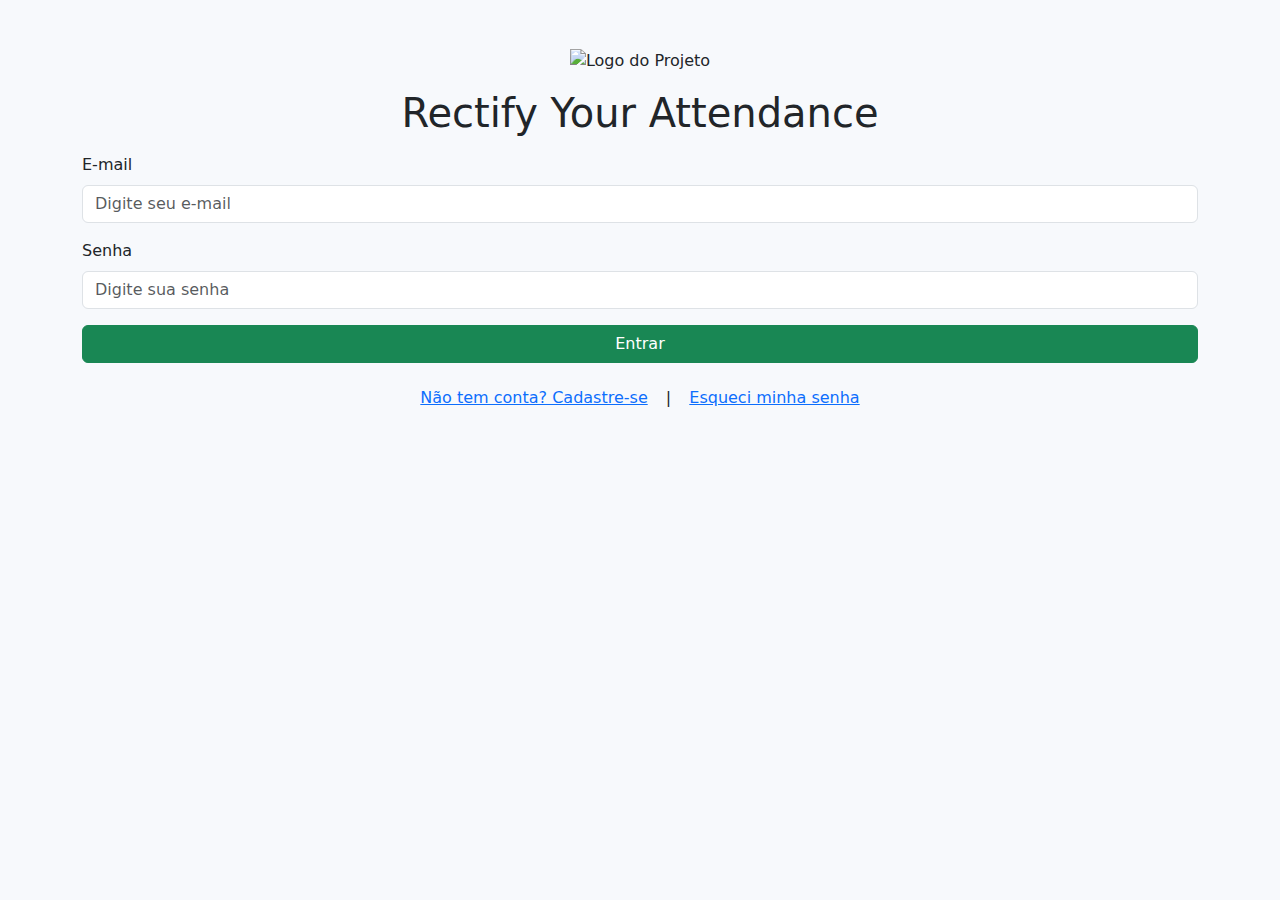
==== index.html @ 7bd631d2 "add file" ====
<!DOCTYPE html>
<html lang="pt-br">
<head>
    <meta charset="UTF-8">
    <meta name="viewport" content="width=device-width, initial-scale=1.0">
    <title>Login</title>
    <link href="https://cdn.jsdelivr.net/npm/bootstrap@5.3.2/dist/css/bootstrap.min.css" rel="stylesheet">
    <style>
        body {
            background-color: #f7f9fc;
        }
        .btn-primary {
            background-color: #007bff;
            border: none;
        }
        .btn-secondary {
            background-color: #6c757d;
            border: none;
        }
    </style>
</head>
<body>
    <div class="container my-5">
        <div class="text-center">
            <img src="logo.png" alt="Logo do Projeto" width="120">
        </div>
        <h1 class="text-center my-3">Rectify Your Attendance</h1>
        <form>
            <div class="mb-3">
                <label for="email" class="form-label">E-mail</label>
                <input type="email" class="form-control" id="email" placeholder="Digite seu e-mail" required>
            </div>
            <div class="mb-3">
                <label for="password" class="form-label">Senha</label>
                <input type="password" class="form-control" id="password" placeholder="Digite sua senha" required>
            </div>
            <button type="submit" class="btn btn-success w-100">Entrar</button>
            <div class="mt-3 text-center">
                <a href="cadastro.html" class="btn btn-link">Não tem conta? Cadastre-se</a> |
                <a href="recuperar-senha.html" class="btn btn-link">Esqueci minha senha</a>
            </div>
        </form>
    </div>
    <script src="https://cdn.jsdelivr.net/npm/bootstrap@5.3.2/dist/js/bootstrap.bundle.min.js"></script>
</body>
</html>
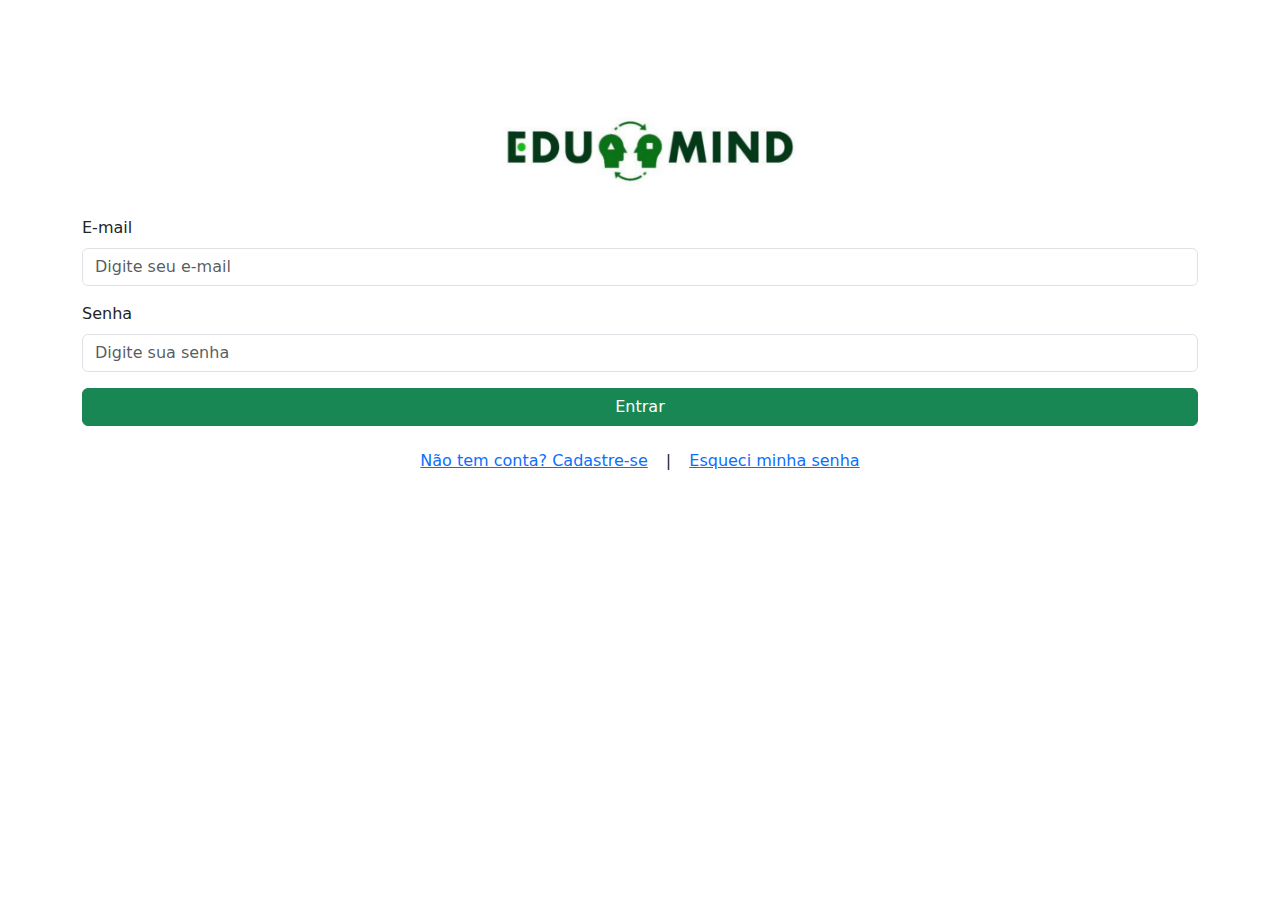
==== commit 254e977b: "Add files via upload" ====
--- a/index.html
+++ b/index.html
@@ -6,26 +6,13 @@
     <meta name="viewport" content="width=device-width, initial-scale=1.0">
     <title>Login</title>
     <link href="https://cdn.jsdelivr.net/npm/bootstrap@5.3.2/dist/css/bootstrap.min.css" rel="stylesheet">
-    <style>
-        body {
-            background-color: #f7f9fc;
-        }
-        .btn-primary {
-            background-color: #007bff;
-            border: none;
-        }
-        .btn-secondary {
-            background-color: #6c757d;
-            border: none;
-        }
-    </style>
+    <link rel="stylesheet" href="./css/style.css">
 </head>
 <body>
     <div class="container my-5">
         <div class="text-center">
-            <img src="logo.png" alt="Logo do Projeto" width="120">
+            <img src="./img/logo.png" alt="Logo do Projeto" width="400">
         </div>
-        <h1 class="text-center my-3">Rectify Your Attendance</h1>
         <form>
             <div class="mb-3">
                 <label for="email" class="form-label">E-mail</label>
--- a/css/style.css
+++ b/css/style.css
@@ -0,0 +1,11 @@
+body {
+    background-color: #ffff;
+}
+.btn-primary {
+    background-color: #007bff;
+    border: none;
+}
+.btn-secondary {
+    background-color: #6c757d;
+    border: none;
+}